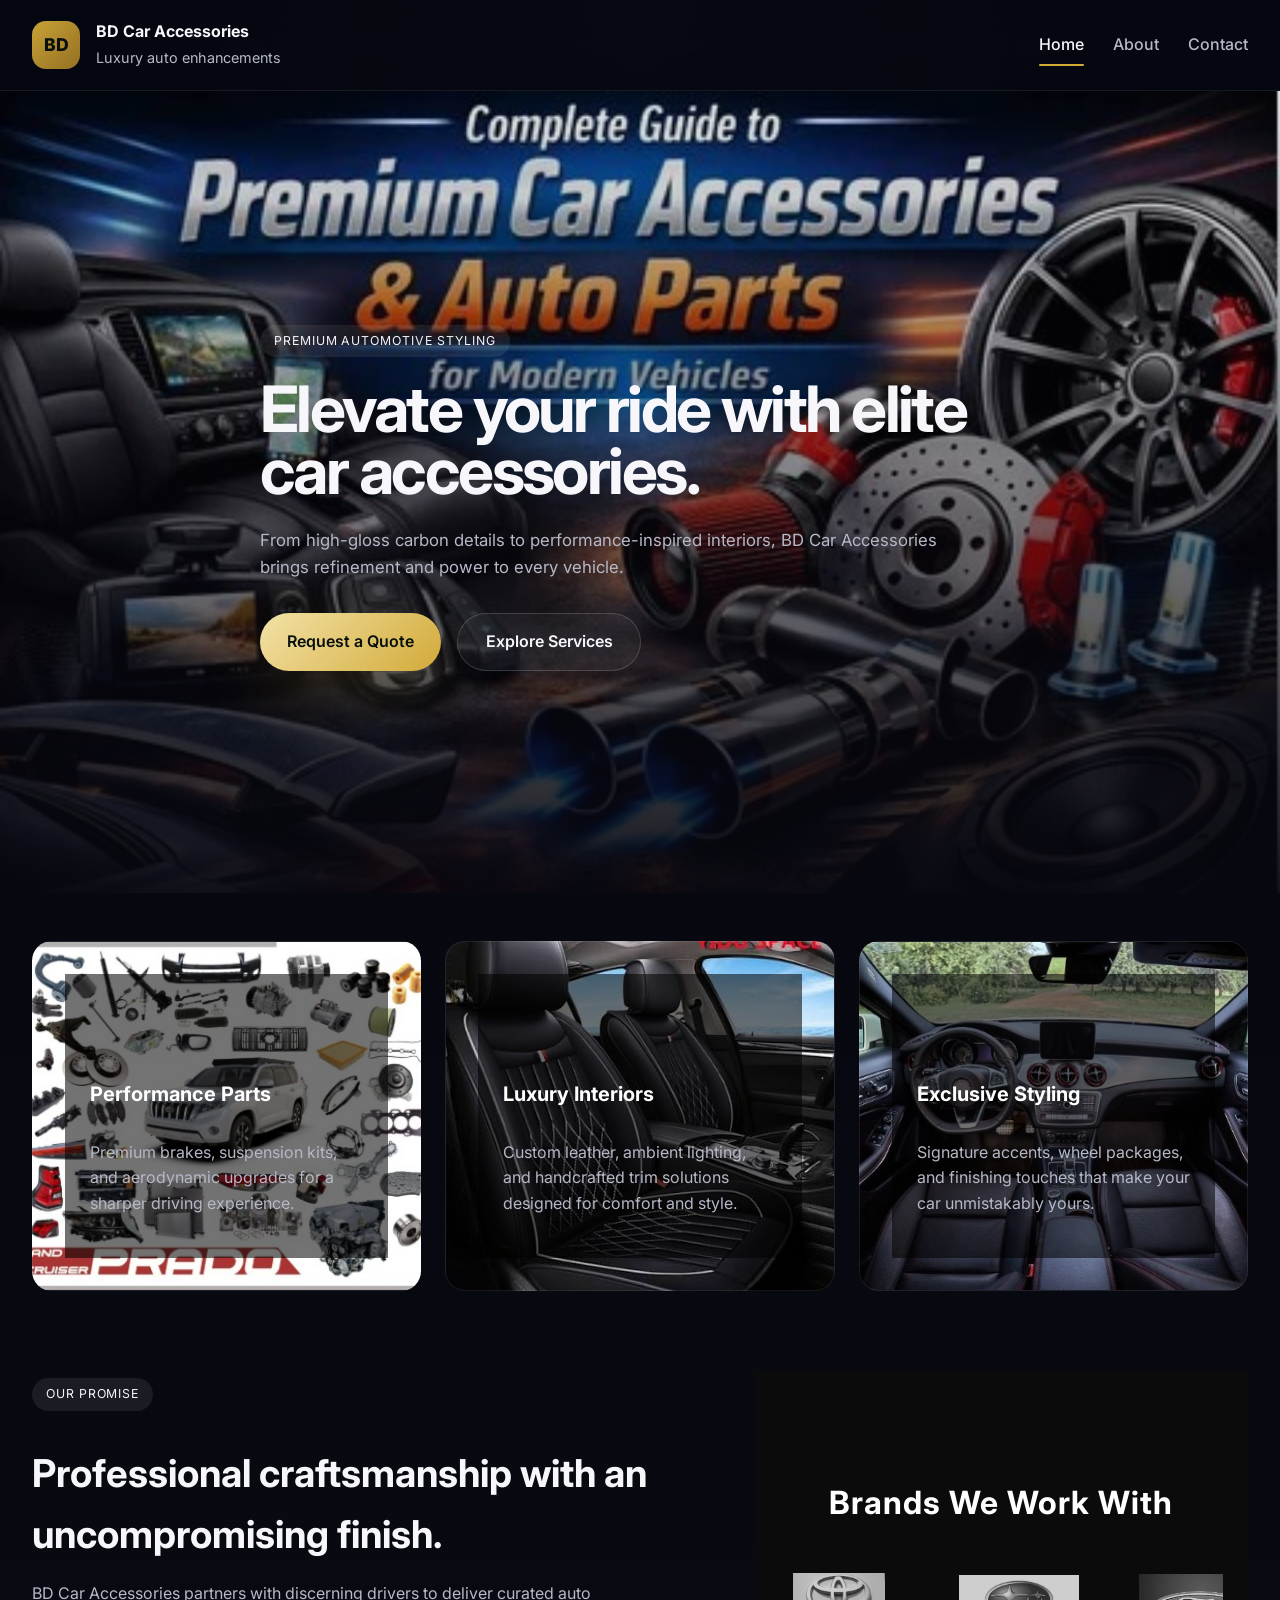
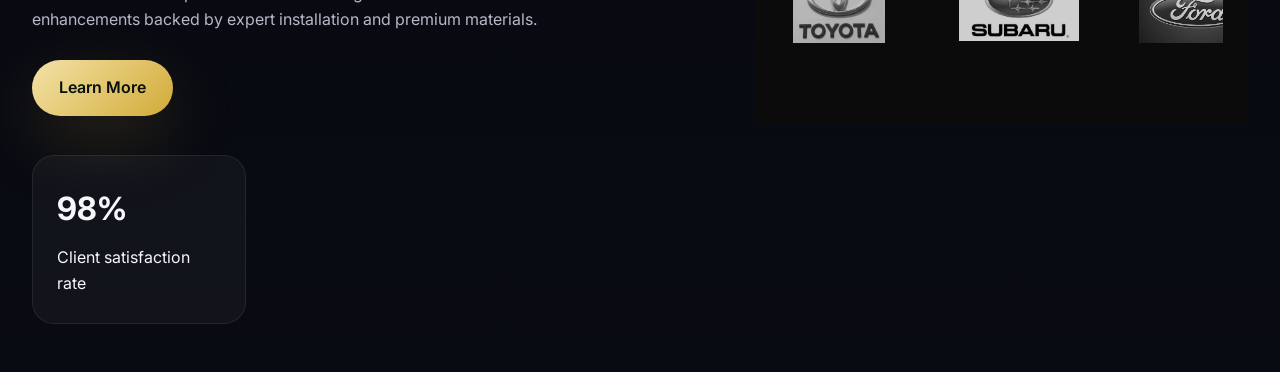
==== assigment/index.html @ cc5aab36 "Add files via upload" ====
<!DOCTYPE html>
<html lang="en">
<head>
  <meta charset="UTF-8" />
  <meta name="viewport" content="width=device-width, initial-scale=1.0" />
  <title>BD Car Accessories | Home</title>
  <link rel="preconnect" href="https://fonts.googleapis.com" />
  <link rel="preconnect" href="https://fonts.gstatic.com" crossorigin />
  <link href="https://fonts.googleapis.com/css2?family=Inter:wght@400;500;600;700;800&display=swap" rel="stylesheet" />
  <link rel="stylesheet" href="styles.css" />
</head>
<body>
  <header class="site-header">
    <div class="brand">
      <div class="logo-mark">BD</div>
      <div>
        <p class="brand-name">BD Car Accessories</p>
        <span class="brand-tag">Luxury auto enhancements</span>
      </div>
    </div>
    <button class="menu-toggle" aria-label="Toggle navigation">Menu</button>
    <nav class="nav-links" aria-label="Primary navigation">
      <a href="index.html" class="nav-link active">Home</a>
      <a href="about.html" class="nav-link">About</a>
      <a href="contact.html" class="nav-link">Contact</a>
    </nav>
  </header>

  <main>
    <section class="hero-section">
      <div class="hero-content">
        <p class="eyebrow">Premium Automotive Styling</p>
        <h1>Elevate your ride with elite car accessories.</h1>
        <p class="hero-copy">From high-gloss carbon details to performance-inspired interiors, BD Car Accessories brings refinement and power to every vehicle.</p>
        <div class="hero-actions">
          <a href="contact.html" class="btn btn-primary">Request a Quote</a>
          <a href="#services" class="btn btn-secondary">Explore Services</a>
        </div>
      </div>
    </section>

    <section id="services" class="feature-grid">

    <article class="feature-card" style="background-image: url('images/car p1.jpg');">
        <div class="overlay">
            <h2>Performance Parts</h2>
            <p>
                Premium brakes, suspension kits, and aerodynamic upgrades
                for a sharper driving experience.
            </p>
        </div>
    </article>

    <article class="feature-card" style="background-image: url('images/car p7.jpg');">
        <div class="overlay">
            <h2>Luxury Interiors</h2>
            <p>
                Custom leather, ambient lighting, and handcrafted trim
                solutions designed for comfort and style.
            </p>
        </div>
    </article>

    <article class="feature-card" style="background-image: url('images/car p4.jpg');">
        <div class="overlay">
            <h2>Exclusive Styling</h2>
            <p>
                Signature accents, wheel packages, and finishing touches
                that make your car unmistakably yours.
            </p>
        </div>
    </article>

</section>

    <section class="about-preview">
      <div class="about-copy">
        <span class="eyebrow">Our Promise</span>
        <h2>Professional craftsmanship with an uncompromising finish.</h2>
        <p>BD Car Accessories partners with discerning drivers to deliver curated auto enhancements backed by expert installation and premium materials.</p>
        <a href="about.html" class="btn btn-primary">Learn More</a>
      </div>
      <section class="brands">

    <h2>Brands We Work With</h2>

    <div class="brands-slider">

        <div class="brands-track">
            <img src="images/toypta rogo.jpg" alt="Toyota">
            <img src="images/subaru rogo.jpg" alt="Subaru">
            <img src="images/ford rogo.jpg" alt="Ford">
            <img src="images/mazda rogo.jpg" alt="Mazda">
            <img src="images/mercedrog.jpg" alt="Mercedes">


            <img src="images/toypta rogo.jpg" alt="Toyota">
            <img src="images/subaru rogo.jpg" alt="Subaru">
            <img src="images/ford rogo.jpg" alt="Ford">
            <img src="images/mazda rogo.jpg" alt="Mazda">
            <img src="images/mercedes rogo.jpg" alt="Mercedes">

        </div>

    </div>

</section>
      <div class="about-stats">
        <!-- <div class="stat-item">
          <strong>12+</strong>
          <span>Years in automotive excellence</span>
        </div>
        <div class="stat-item">
          <strong>250+</strong>
          <span>Signature upgrades delivered</span>
        </div> -->
        <div class="stat-item">
          <strong>98%</strong>
          <span>Client satisfaction rate</span>
        </div>
      </div>
    </section>
  </main>

  <script src="script.js"></script>
</body>
</html>
---- assigment/styles.css ----
:root {
  color-scheme: dark;
  --bg: #07070f;
  --surface: rgba(16, 18, 34, 0.95);
  --surface-strong: #11132a;
  --text: #f7f7fb;
  --muted: #b6b8c7;
  --primary: #d2aa38;
  --primary-soft: rgba(210, 170, 56, 0.18);
  --accent: #f3f3f8;
  --border: rgba(255, 255, 255, 0.08);
  font-family: 'Inter', system-ui, sans-serif;
}

* {
  box-sizing: border-box;
}

html, body {
  margin: 0;
  min-height: 100%;
  background: radial-gradient(circle at top, rgba(210, 170, 56, 0.12), transparent 30%),
    linear-gradient(180deg, #02020a 0%, #06070f 38%, #090b13 100%);
  color: var(--text);
}

body {
  line-height: 1.6;
}

img {
  max-width: 100%;
  display: block;
}

.site-header {
  position: sticky;
  top: 0;
  z-index: 20;
  display: flex;
  align-items: center;
  justify-content: space-between;
  gap: 1rem;
  padding: 1.2rem 2rem;
  background: rgba(6, 8, 18, 0.92);
  backdrop-filter: blur(18px);
  border-bottom: 1px solid rgba(255, 255, 255, 0.07);
}

.brand {
  display: flex;
  align-items: center;
  gap: 1rem;
}

.logo-mark {
  width: 48px;
  height: 48px;
  display: grid;
  place-items: center;
  border-radius: 14px;
  background: linear-gradient(135deg, rgba(210, 170, 56, 0.95), rgba(174, 130, 38, 0.85));
  color: #08100d;
  font-weight: 800;
  font-size: 1.1rem;
}

.brand-name {
  margin: 0;
  font-weight: 700;
}

.brand-tag {
  color: var(--muted);
  font-size: 0.9rem;
}

.nav-links {
  display: flex;
  align-items: center;
  gap: 1.8rem;
}

.nav-link {
  color: var(--muted);
  text-decoration: none;
  font-weight: 500;
  position: relative;
}

.nav-link:hover,
.nav-link.active {
  color: var(--text);
}

.nav-link.active::after,
.nav-link:hover::after {
  content: '';
  position: absolute;
  left: 0;
  bottom: -8px;
  width: 100%;
  height: 2px;
  background: var(--primary);
  border-radius: 999px;
}

.menu-toggle {
  display: none;
  background: transparent;
  border: 1px solid rgba(255, 255, 255, 0.12);
  color: var(--text);
  padding: 0.85rem 1rem;
  border-radius: 999px;
  cursor: pointer;
}

.hero-section {
  min-height: calc(100vh - 98px);
  display: grid;
  place-items: center;
  text-align: left;
  padding: 3rem 2rem;
  background: center/cover no-repeat url('images/car p6.jpg');
  position: relative;
}

.hero-section::after {
  content: '';
  position: absolute;
  inset: 0;
  background: linear-gradient(180deg, rgba(7, 7, 15, 0.08), rgba(7, 7, 15, 0.95));
}

.hero-content {
  position: relative;
  max-width: 760px;
  z-index: 1;
}

.eyebrow {
  display: inline-flex;
  padding: 0.4rem 0.85rem;
  border-radius: 999px;
  color: var(--accent);
  background: rgba(255, 255, 255, 0.08);
  letter-spacing: 0.08em;
  text-transform: uppercase;
  font-size: 0.77rem;
  margin-bottom: 1.3rem;
}

.hero-section h1,
.page-hero h1,
.section-copy h2,
.feature-card h2,
.info-card h3,
.team-card h4 {
  margin: 0;
}

.hero-section h1 {
  font-size: clamp(2.8rem, 5vw, 4.5rem);
  line-height: 0.98;
  letter-spacing: -0.04em;
}

.hero-copy {
  color: var(--muted);
  font-size: 1.05rem;
  max-width: 680px;
  margin: 1.5rem 0 2rem;
}

.hero-actions {
  display: flex;
  flex-wrap: wrap;
  gap: 1rem;
}

.btn {
  display: inline-flex;
  align-items: center;
  justify-content: center;
  padding: 0.95rem 1.7rem;
  border-radius: 999px;
  text-decoration: none;
  font-weight: 600;
  transition: transform 0.2s ease, box-shadow 0.2s ease;
}

.btn:hover {
  transform: translateY(-1px);
}

.btn-primary {
  color: #08100d;
  background: linear-gradient(135deg, #f3e2a7, #d2aa38);
  box-shadow: 0 22px 70px rgba(210, 170, 56, 0.18);
}

.btn-secondary {
  color: var(--text);
  border: 1px solid rgba(255, 255, 255, 0.16);
  background: rgba(255, 255, 255, 0.04);
}

.feature-grid,
.about-stats,
.section-cards,
.team-grid,
.contact-section {
  display: grid;
  gap: 1.5rem;
}

.feature-grid {
  grid-template-columns: repeat(3, minmax(0, 1fr));
  padding: 3rem 2rem 2rem;
}

.feature-card {
  padding: 2rem;
  border: 1px solid var(--border);
  border-radius: 24px;
  background: rgba(255, 255, 255, 0.03);
}

.feature-card h2 {
  font-size: 1.25rem;
  margin-bottom: 0.85rem;
}

.feature-card p {
  color: var(--muted);
}

.about-preview,
.page-hero,
.content-section,
.team-section {
  padding: 3rem 2rem;
}

.about-preview {
  display: grid;
  grid-template-columns: 1.4fr 1fr;
  gap: 2rem;
  align-items: center;
}

.about-copy h2 {
  font-size: clamp(2rem, 3vw, 2.8rem);
  margin: 0.7rem 0 1rem;
}

.about-copy p {
  color: var(--muted);
  max-width: 620px;
  margin-bottom: 1.7rem;
}

.about-stats {
  grid-template-columns: repeat(3, minmax(0, 1fr));
}

.stat-item {
  padding: 1.7rem 1.5rem;
  border-radius: 22px;
  background: rgba(255, 255, 255, 0.04);
  border: 1px solid rgba(255, 255, 255, 0.08);
}

.stat-item strong {
  display: block;
  font-size: 2rem;
  margin-bottom: 0.65rem;
}

.page-hero {
  min-height: 60vh;
  display: grid;
  place-items: center;
  position: relative;
  text-align: center;
  overflow: hidden;
  border-radius: 32px;
  margin: 0 2rem;
}

.page-hero::before {
  content: '';
  position: absolute;
  inset: 0;
  background: url('images/car p6.jpg') center/cover no-repeat;
  filter: saturate(0.85) brightness(0.65);
}

.page-hero::after {
  content: '';
  position: absolute;
  inset: 0;
  background: linear-gradient(180deg, rgba(7, 7, 15, 0.35), rgba(7, 7, 15, 0.85));
}

.page-hero .hero-content {
  position: relative;
  max-width: 780px;
  color: var(--text);
}

.page-hero-about h1,
.page-hero-contact h1 {
  font-size: clamp(2.5rem, 5vw, 4rem);
  margin: 1rem 0;
}

.page-hero p {
  color: rgba(247, 247, 251, 0.82);
  max-width: 640px;
  margin: 0 auto;
}

.content-section {
  display: grid;
  grid-template-columns: 1.3fr 1fr;
  gap: 2rem;
}

.section-copy h2 {
  font-size: clamp(2rem, 3vw, 2.6rem);
  margin-bottom: 1rem;
}

.section-copy p {
  color: var(--muted);
  max-width: 640px;
}

.section-cards {
  grid-template-columns: 1fr;
}

.info-card {
  padding: 1.8rem;
  border-radius: 24px;
  background: rgba(255, 255, 255, 0.04);
  border: 1px solid rgba(255, 255, 255, 0.08);
}

.info-card h3 {
  margin-bottom: 0.8rem;
}

.team-section {
  display: grid;
  gap: 2rem;
}

.team-grid {
  grid-template-columns: repeat(3, minmax(0, 1fr));
}

.team-card {
  padding: 1.9rem;
  border-radius: 24px;
  border: 1px solid rgba(255, 255, 255, 0.08);
  background: rgba(255, 255, 255, 0.03);
}

.team-card h4 {
  margin-bottom: 0.85rem;
}

.contact-section {
  grid-template-columns: 1fr 1.1fr;
  align-items: start;
  padding: 3rem 2rem 4rem;
}

.contact-card,
.contact-form {
  padding: 2rem;
  border-radius: 28px;
  background: rgba(255, 255, 255, 0.03);
  border: 1px solid rgba(255, 255, 255, 0.08);
}

.contact-card h2 {
  margin-top: 0;
}

.contact-list {
  list-style: none;
  padding: 0;
  margin: 1.5rem 0 0;
  display: grid;
  gap: 0.95rem;
}

.contact-list li {
  color: var(--muted);
}

.contact-form label {
  display: grid;
  gap: 0.65rem;
  margin-bottom: 1.4rem;
  color: var(--accent);
  font-size: 0.95rem;
}

.contact-form input,
.contact-form textarea {
  border: 1px solid rgba(255, 255, 255, 0.12);
  border-radius: 18px;
  background: rgba(255, 255, 255, 0.04);
  color: var(--text);
  font: inherit;
  padding: 1rem 1.1rem;
  outline: none;
}

.contact-form input::placeholder,
.contact-form textarea::placeholder {
  color: rgba(255, 255, 255, 0.45);
}

.contact-form button {
  width: 100%;
}

.centered {
  display: grid;
  place-items: center;
  text-align: center;
}

@media (max-width: 1024px) {
  .feature-grid,
  .about-preview,
  .about-stats,
  .content-section,
  .team-grid,
  .contact-section {
    grid-template-columns: 1fr;
  }

  .hero-section,
  .page-hero {
    padding: 2.5rem 1.5rem;
  }
}

@media (max-width: 768px) {
  .site-header {
    flex-wrap: wrap;
    padding: 1rem 1.25rem;
  }
  .nav-links {
    width: 100%;
    flex-direction: column;
    gap: 1rem;
    display: none;
    margin-top: 1rem;
    padding: 1rem 0;
    border-top: 1px solid rgba(255, 255, 255, 0.08);
  }
  .nav-links.open {
    display: flex;
  }
  .menu-toggle {
    display: inline-flex;
  }
  .hero-copy {
    font-size: 1rem;
  }
}

@media (max-width: 480px) {
  .site-header {
    justify-content: space-between;
  }
  .hero-actions,
  .contact-form button {
    width: 100%;
    flex-direction: column;
  }
  .hero-actions .btn {
    width: 100%;
  }
}
.feature-card{
    height:350px;
    border-radius:20px;
    overflow:hidden;
    position:relative;

    background-size:cover;
    background-position:center;
    background-repeat:no-repeat;

    transition:.4s;
    cursor:pointer;
}

.feature-card:hover{
    transform:translateY(-10px);
}

.overlay{
    width:100%;
    height:100%;

    background:rgba(0,0,0,.55);

    color:white;

    display:flex;
    flex-direction:column;
    justify-content:flex-end;

    padding:25px;

    transition:.4s;
}

.feature-card:hover .overlay{
    background:rgba(0,0,0,.35);
}
.brands{

    padding:80px 5%;
    background:#0b0b0b;
    text-align:center;
    overflow:hidden;

}

.brands h2{

    color:#fff;
    font-size:2rem;
    margin-bottom:45px;
    letter-spacing:1px;

}
.brands-slider{

    overflow:hidden;
    width:100%;
    position:relative;

}
.brands-track{

    display:flex;
    align-items:center;
    gap:60px;
    width:max-content;

    animation:moveBrands 30s linear infinite;

}
.brands-slider:hover .brands-track{

    animation-play-state:paused;

}
.brands-track img{

    width:120px;
    height:70px;

    object-fit:contain;

    filter:grayscale(100%);
    opacity:.8;

    transition:.4s;

}
.brands-track img:hover{

    filter:grayscale(0);
    opacity:1;
    transform:scale(1.25);

}
@keyframes moveBrands{

    from{

        transform:translateX(0);

    }

    to{

        transform:translateX(-50%);

    }

}
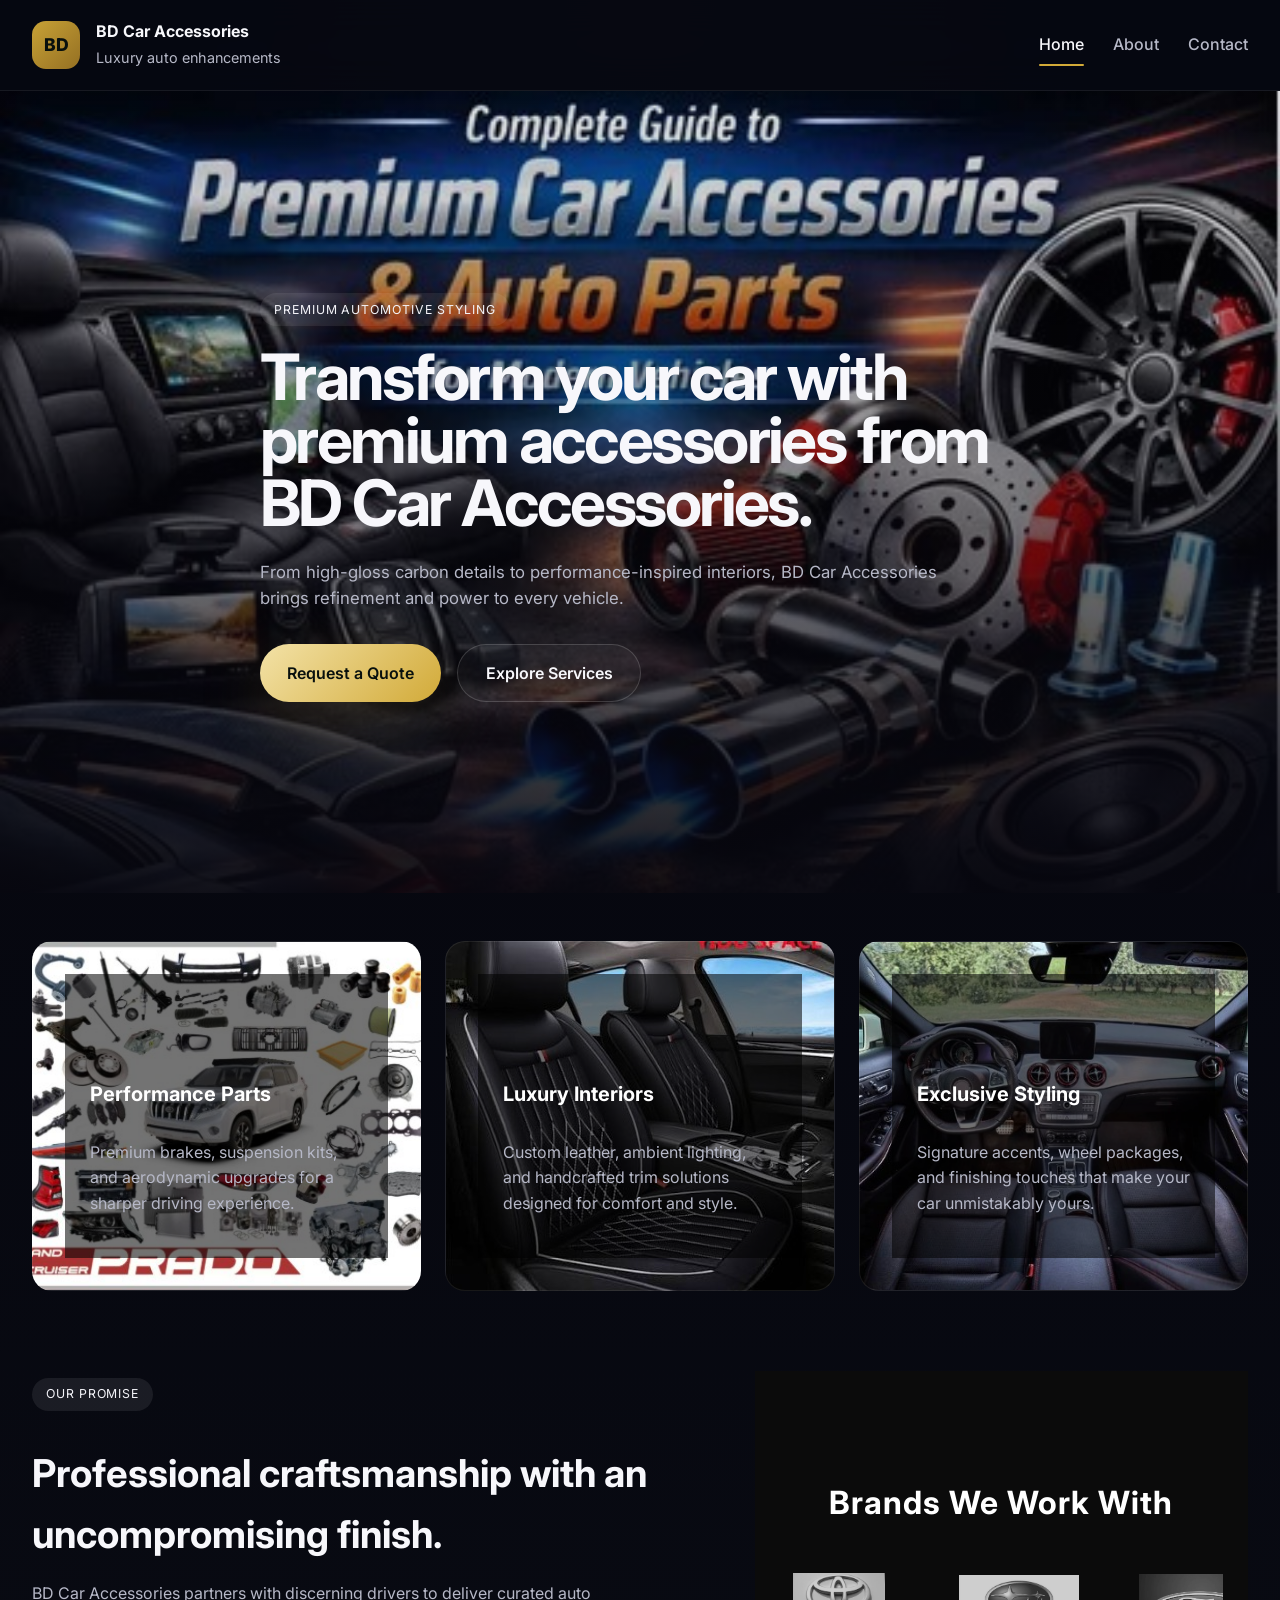
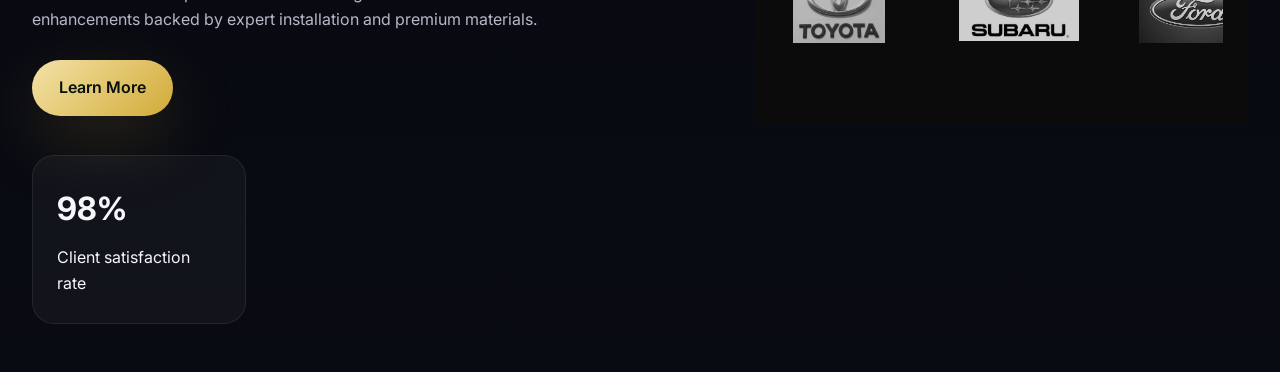
==== commit dd05f3ca: "Revise hero section text and layout Updated hero section text and improved content clarity." ====
--- a/assigment/index.html
+++ b/assigment/index.html
@@ -30,7 +30,7 @@
     <section class="hero-section">
       <div class="hero-content">
         <p class="eyebrow">Premium Automotive Styling</p>
-        <h1>Elevate your ride with elite car accessories.</h1>
+        <h1>Transform your car with premium accessories from BD Car Accessories.</h1>
         <p class="hero-copy">From high-gloss carbon details to performance-inspired interiors, BD Car Accessories brings refinement and power to every vehicle.</p>
         <div class="hero-actions">
           <a href="contact.html" class="btn btn-primary">Request a Quote</a>
